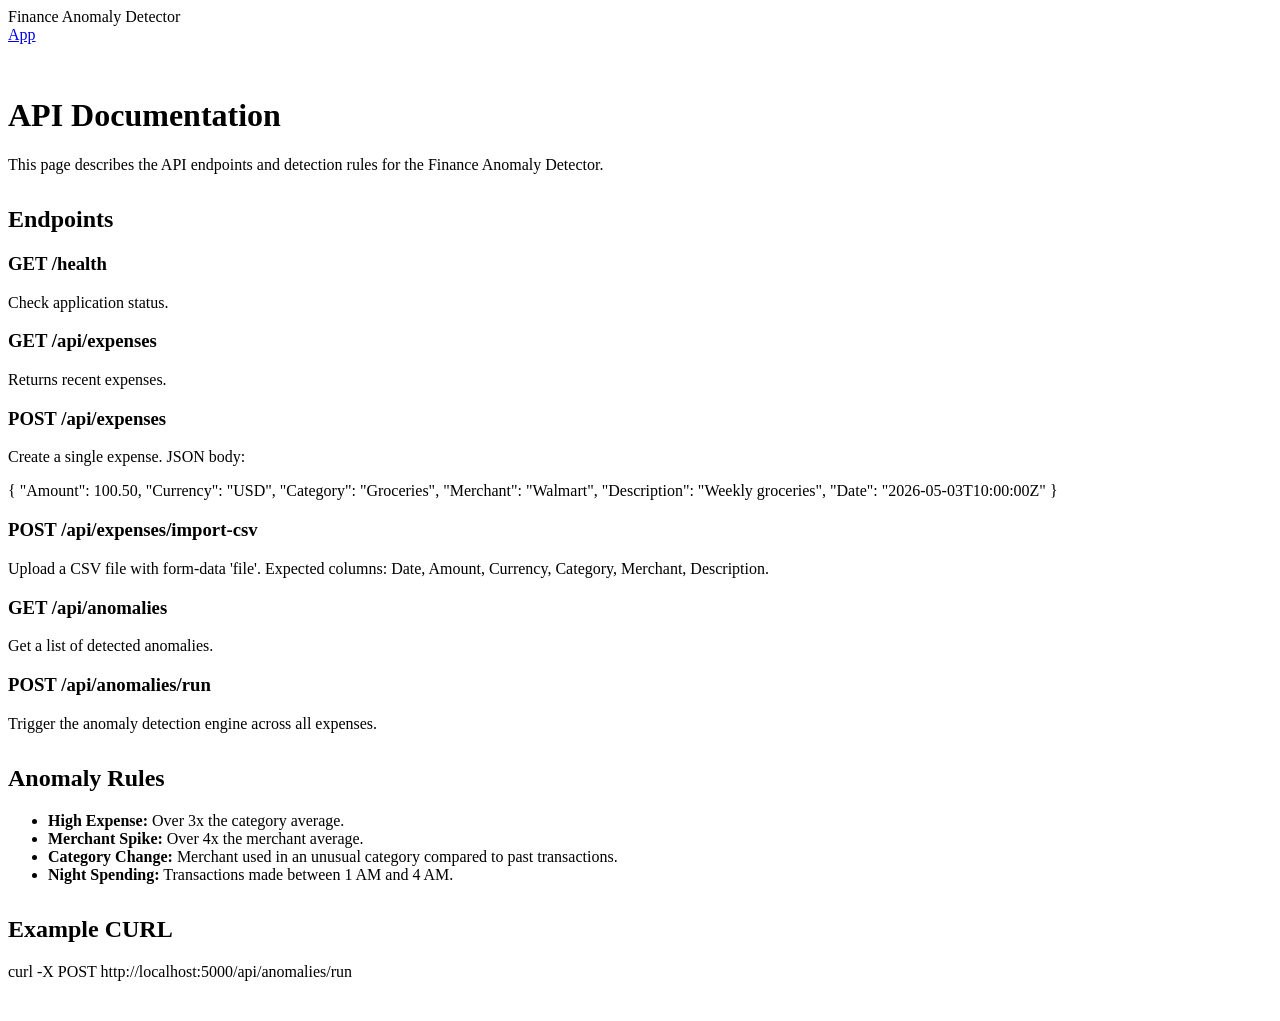
==== public/docs.html @ 0f43c4fb "Added the first logic for a basic MVP" ====
<!DOCTYPE html>
<html lang="en">
<head>
    <meta charset="UTF-8">
    <meta name="viewport" content="width=device-width, initial-scale=1.0">
    <title>API Docs - Finance Anomaly Detector</title>
    <link rel="stylesheet" href="/styles.css">
</head>
<body>
    <nav class="navbar">
        <div class="container nav-container">
            <div class="logo">Finance Anomaly Detector</div>
            <div class="links">
                <a href="/">App</a>
            </div>
        </div>
    </nav>
    <main class="container" style="padding: 2rem 0;">
        <h1>API Documentation</h1>
        <p>This page describes the API endpoints and detection rules for the Finance Anomaly Detector.</p>

        <h2 style="margin-top: 2rem;">Endpoints</h2>
        
        <h3>GET /health</h3>
        <p>Check application status.</p>
        
        <h3>GET /api/expenses</h3>
        <p>Returns recent expenses.</p>
        
        <h3>POST /api/expenses</h3>
        <p>Create a single expense. JSON body:</p>
        <div class="docs-code">
{
    "Amount": 100.50,
    "Currency": "USD",
    "Category": "Groceries",
    "Merchant": "Walmart",
    "Description": "Weekly groceries",
    "Date": "2026-05-03T10:00:00Z"
}
        </div>

        <h3>POST /api/expenses/import-csv</h3>
        <p>Upload a CSV file with form-data 'file'. Expected columns: Date, Amount, Currency, Category, Merchant, Description.</p>

        <h3>GET /api/anomalies</h3>
        <p>Get a list of detected anomalies.</p>

        <h3>POST /api/anomalies/run</h3>
        <p>Trigger the anomaly detection engine across all expenses.</p>

        <h2 style="margin-top: 2rem;">Anomaly Rules</h2>
        <ul>
            <li><strong>High Expense:</strong> Over 3x the category average.</li>
            <li><strong>Merchant Spike:</strong> Over 4x the merchant average.</li>
            <li><strong>Category Change:</strong> Merchant used in an unusual category compared to past transactions.</li>
            <li><strong>Night Spending:</strong> Transactions made between 1 AM and 4 AM.</li>
        </ul>

        <h2 style="margin-top: 2rem;">Example CURL</h2>
        <div class="docs-code">
curl -X POST http://localhost:5000/api/anomalies/run
        </div>
    </main>
</body>
</html>
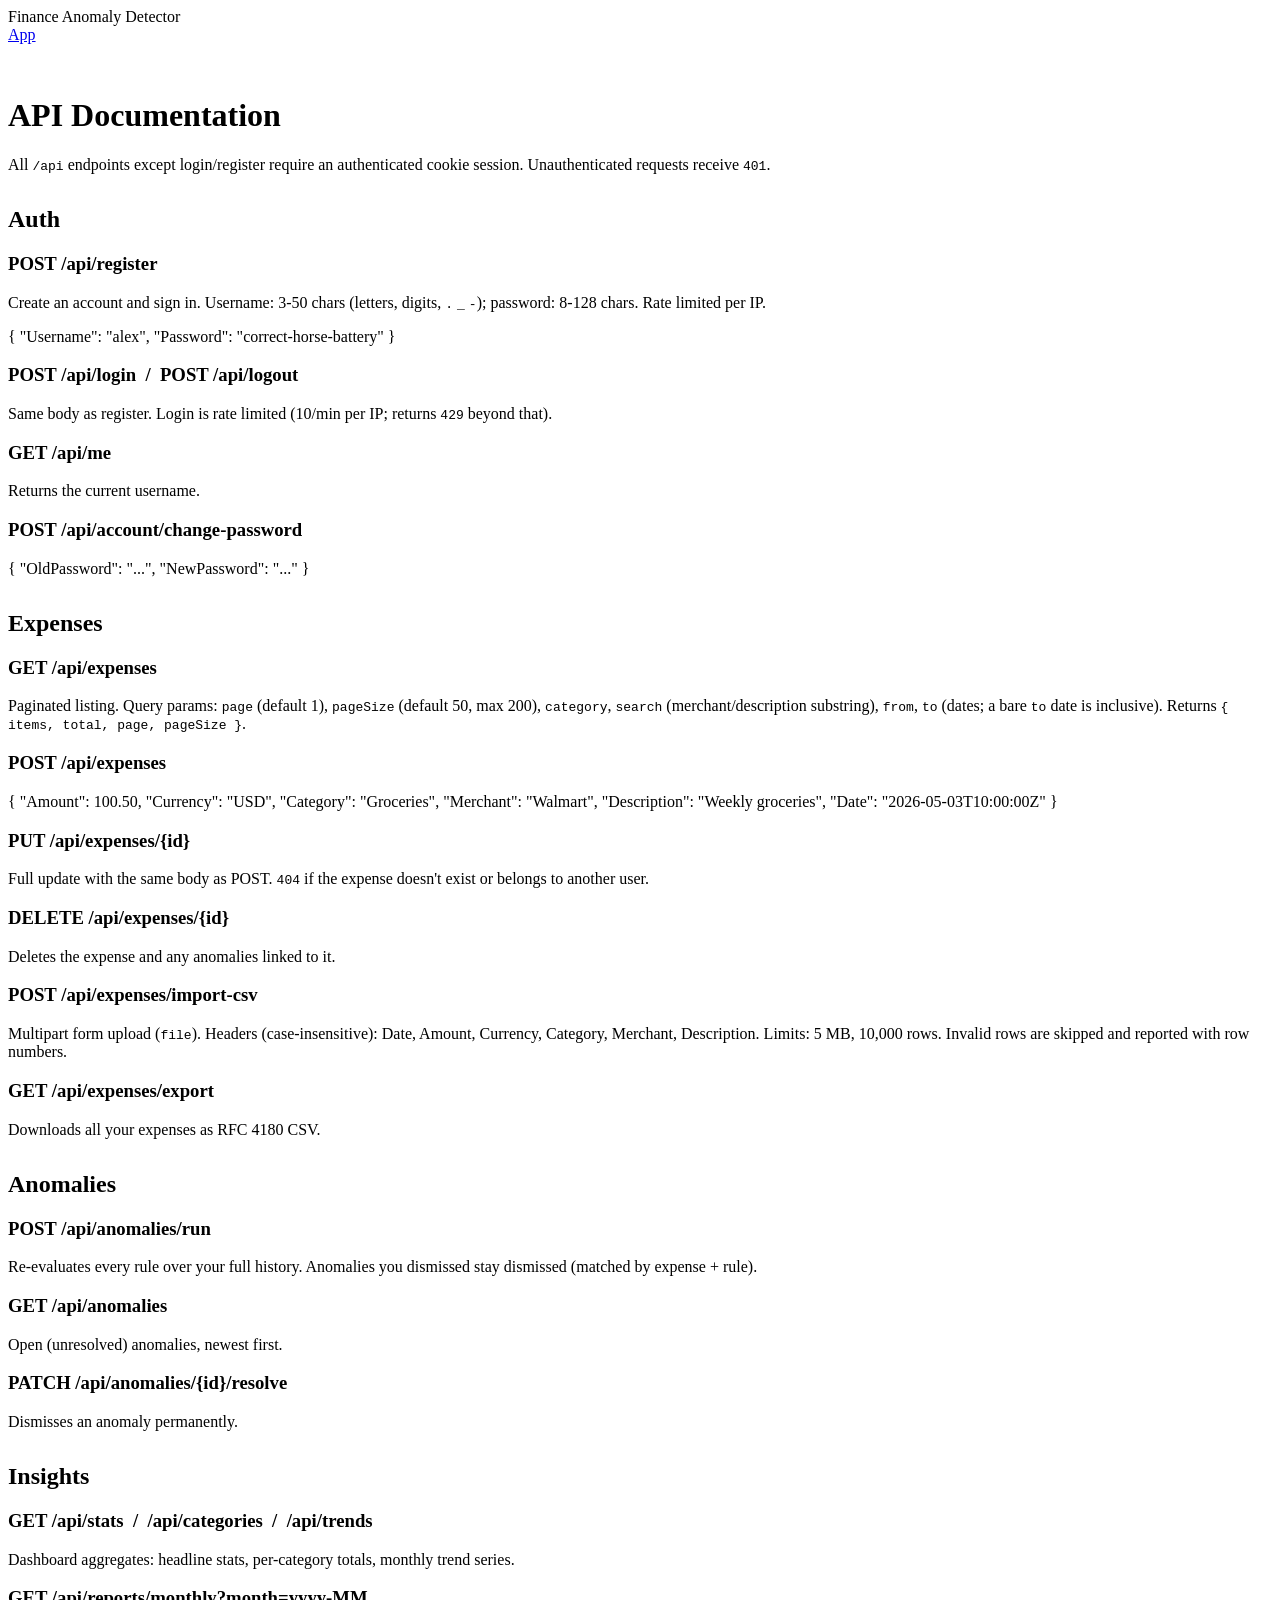
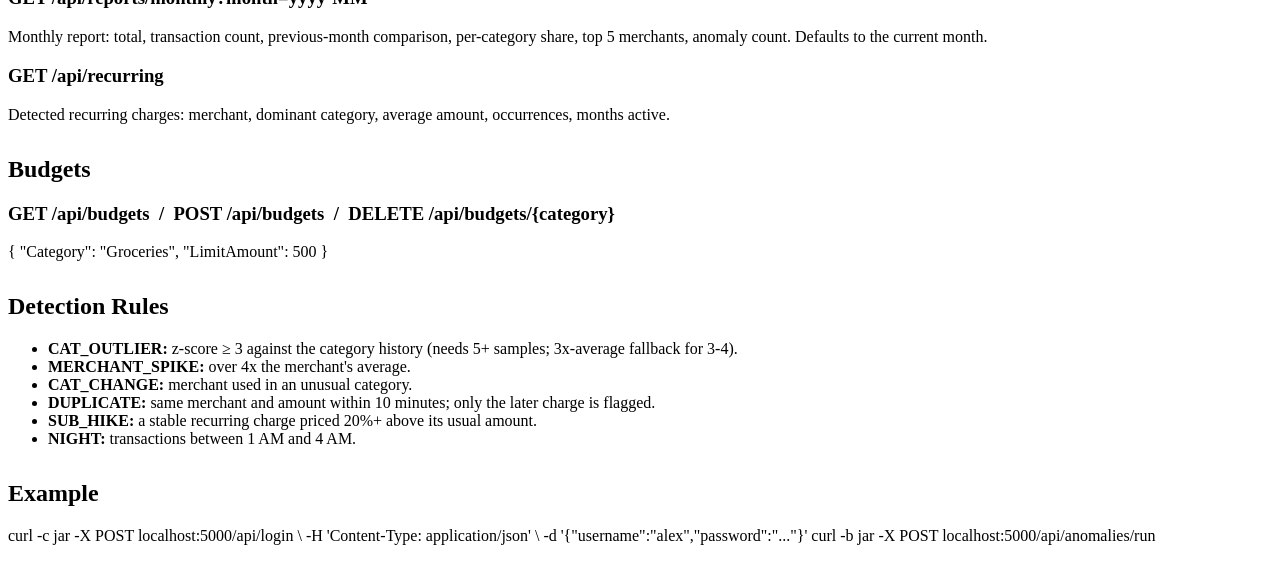
==== commit 8cb3a640: "chore: CI pipeline, Dockerfile, production docs - GitHub Actions: restore, Release build and full te" ====
--- a/public/docs.html
+++ b/public/docs.html
@@ -17,18 +17,33 @@
     </nav>
     <main class="container" style="padding: 2rem 0;">
         <h1>API Documentation</h1>
-        <p>This page describes the API endpoints and detection rules for the Finance Anomaly Detector.</p>
+        <p>All <code>/api</code> endpoints except login/register require an authenticated cookie session. Unauthenticated requests receive <code>401</code>.</p>
 
-        <h2 style="margin-top: 2rem;">Endpoints</h2>
-        
-        <h3>GET /health</h3>
-        <p>Check application status.</p>
-        
+        <h2 style="margin-top: 2rem;">Auth</h2>
+
+        <h3>POST /api/register</h3>
+        <p>Create an account and sign in. Username: 3-50 chars (letters, digits, <code>.</code> <code>_</code> <code>-</code>); password: 8-128 chars. Rate limited per IP.</p>
+        <div class="docs-code">
+{ "Username": "alex", "Password": "correct-horse-battery" }
+        </div>
+
+        <h3>POST /api/login &nbsp;/&nbsp; POST /api/logout</h3>
+        <p>Same body as register. Login is rate limited (10/min per IP; returns <code>429</code> beyond that).</p>
+
+        <h3>GET /api/me</h3>
+        <p>Returns the current username.</p>
+
+        <h3>POST /api/account/change-password</h3>
+        <div class="docs-code">
+{ "OldPassword": "...", "NewPassword": "..." }
+        </div>
+
+        <h2 style="margin-top: 2rem;">Expenses</h2>
+
         <h3>GET /api/expenses</h3>
-        <p>Returns recent expenses.</p>
-        
+        <p>Paginated listing. Query params: <code>page</code> (default 1), <code>pageSize</code> (default 50, max 200), <code>category</code>, <code>search</code> (merchant/description substring), <code>from</code>, <code>to</code> (dates; a bare <code>to</code> date is inclusive). Returns <code>{ items, total, page, pageSize }</code>.</p>
+
         <h3>POST /api/expenses</h3>
-        <p>Create a single expense. JSON body:</p>
         <div class="docs-code">
 {
     "Amount": 100.50,
@@ -40,26 +55,64 @@
 }
         </div>
 
+        <h3>PUT /api/expenses/{id}</h3>
+        <p>Full update with the same body as POST. <code>404</code> if the expense doesn't exist or belongs to another user.</p>
+
+        <h3>DELETE /api/expenses/{id}</h3>
+        <p>Deletes the expense and any anomalies linked to it.</p>
+
         <h3>POST /api/expenses/import-csv</h3>
-        <p>Upload a CSV file with form-data 'file'. Expected columns: Date, Amount, Currency, Category, Merchant, Description.</p>
+        <p>Multipart form upload (<code>file</code>). Headers (case-insensitive): Date, Amount, Currency, Category, Merchant, Description. Limits: 5 MB, 10,000 rows. Invalid rows are skipped and reported with row numbers.</p>
+
+        <h3>GET /api/expenses/export</h3>
+        <p>Downloads all your expenses as RFC 4180 CSV.</p>
+
+        <h2 style="margin-top: 2rem;">Anomalies</h2>
+
+        <h3>POST /api/anomalies/run</h3>
+        <p>Re-evaluates every rule over your full history. Anomalies you dismissed stay dismissed (matched by expense + rule).</p>
 
         <h3>GET /api/anomalies</h3>
-        <p>Get a list of detected anomalies.</p>
+        <p>Open (unresolved) anomalies, newest first.</p>
 
-        <h3>POST /api/anomalies/run</h3>
-        <p>Trigger the anomaly detection engine across all expenses.</p>
+        <h3>PATCH /api/anomalies/{id}/resolve</h3>
+        <p>Dismisses an anomaly permanently.</p>
 
-        <h2 style="margin-top: 2rem;">Anomaly Rules</h2>
+        <h2 style="margin-top: 2rem;">Insights</h2>
+
+        <h3>GET /api/stats &nbsp;/&nbsp; /api/categories &nbsp;/&nbsp; /api/trends</h3>
+        <p>Dashboard aggregates: headline stats, per-category totals, monthly trend series.</p>
+
+        <h3>GET /api/reports/monthly?month=yyyy-MM</h3>
+        <p>Monthly report: total, transaction count, previous-month comparison, per-category share, top 5 merchants, anomaly count. Defaults to the current month.</p>
+
+        <h3>GET /api/recurring</h3>
+        <p>Detected recurring charges: merchant, dominant category, average amount, occurrences, months active.</p>
+
+        <h2 style="margin-top: 2rem;">Budgets</h2>
+
+        <h3>GET /api/budgets &nbsp;/&nbsp; POST /api/budgets &nbsp;/&nbsp; DELETE /api/budgets/{category}</h3>
+        <div class="docs-code">
+{ "Category": "Groceries", "LimitAmount": 500 }
+        </div>
+
+        <h2 style="margin-top: 2rem;">Detection Rules</h2>
         <ul>
-            <li><strong>High Expense:</strong> Over 3x the category average.</li>
-            <li><strong>Merchant Spike:</strong> Over 4x the merchant average.</li>
-            <li><strong>Category Change:</strong> Merchant used in an unusual category compared to past transactions.</li>
-            <li><strong>Night Spending:</strong> Transactions made between 1 AM and 4 AM.</li>
+            <li><strong>CAT_OUTLIER:</strong> z-score ≥ 3 against the category history (needs 5+ samples; 3x-average fallback for 3-4).</li>
+            <li><strong>MERCHANT_SPIKE:</strong> over 4x the merchant's average.</li>
+            <li><strong>CAT_CHANGE:</strong> merchant used in an unusual category.</li>
+            <li><strong>DUPLICATE:</strong> same merchant and amount within 10 minutes; only the later charge is flagged.</li>
+            <li><strong>SUB_HIKE:</strong> a stable recurring charge priced 20%+ above its usual amount.</li>
+            <li><strong>NIGHT:</strong> transactions between 1 AM and 4 AM.</li>
         </ul>
 
-        <h2 style="margin-top: 2rem;">Example CURL</h2>
+        <h2 style="margin-top: 2rem;">Example</h2>
         <div class="docs-code">
-curl -X POST http://localhost:5000/api/anomalies/run
+curl -c jar -X POST localhost:5000/api/login \
+  -H 'Content-Type: application/json' \
+  -d '{"username":"alex","password":"..."}'
+
+curl -b jar -X POST localhost:5000/api/anomalies/run
         </div>
     </main>
 </body>
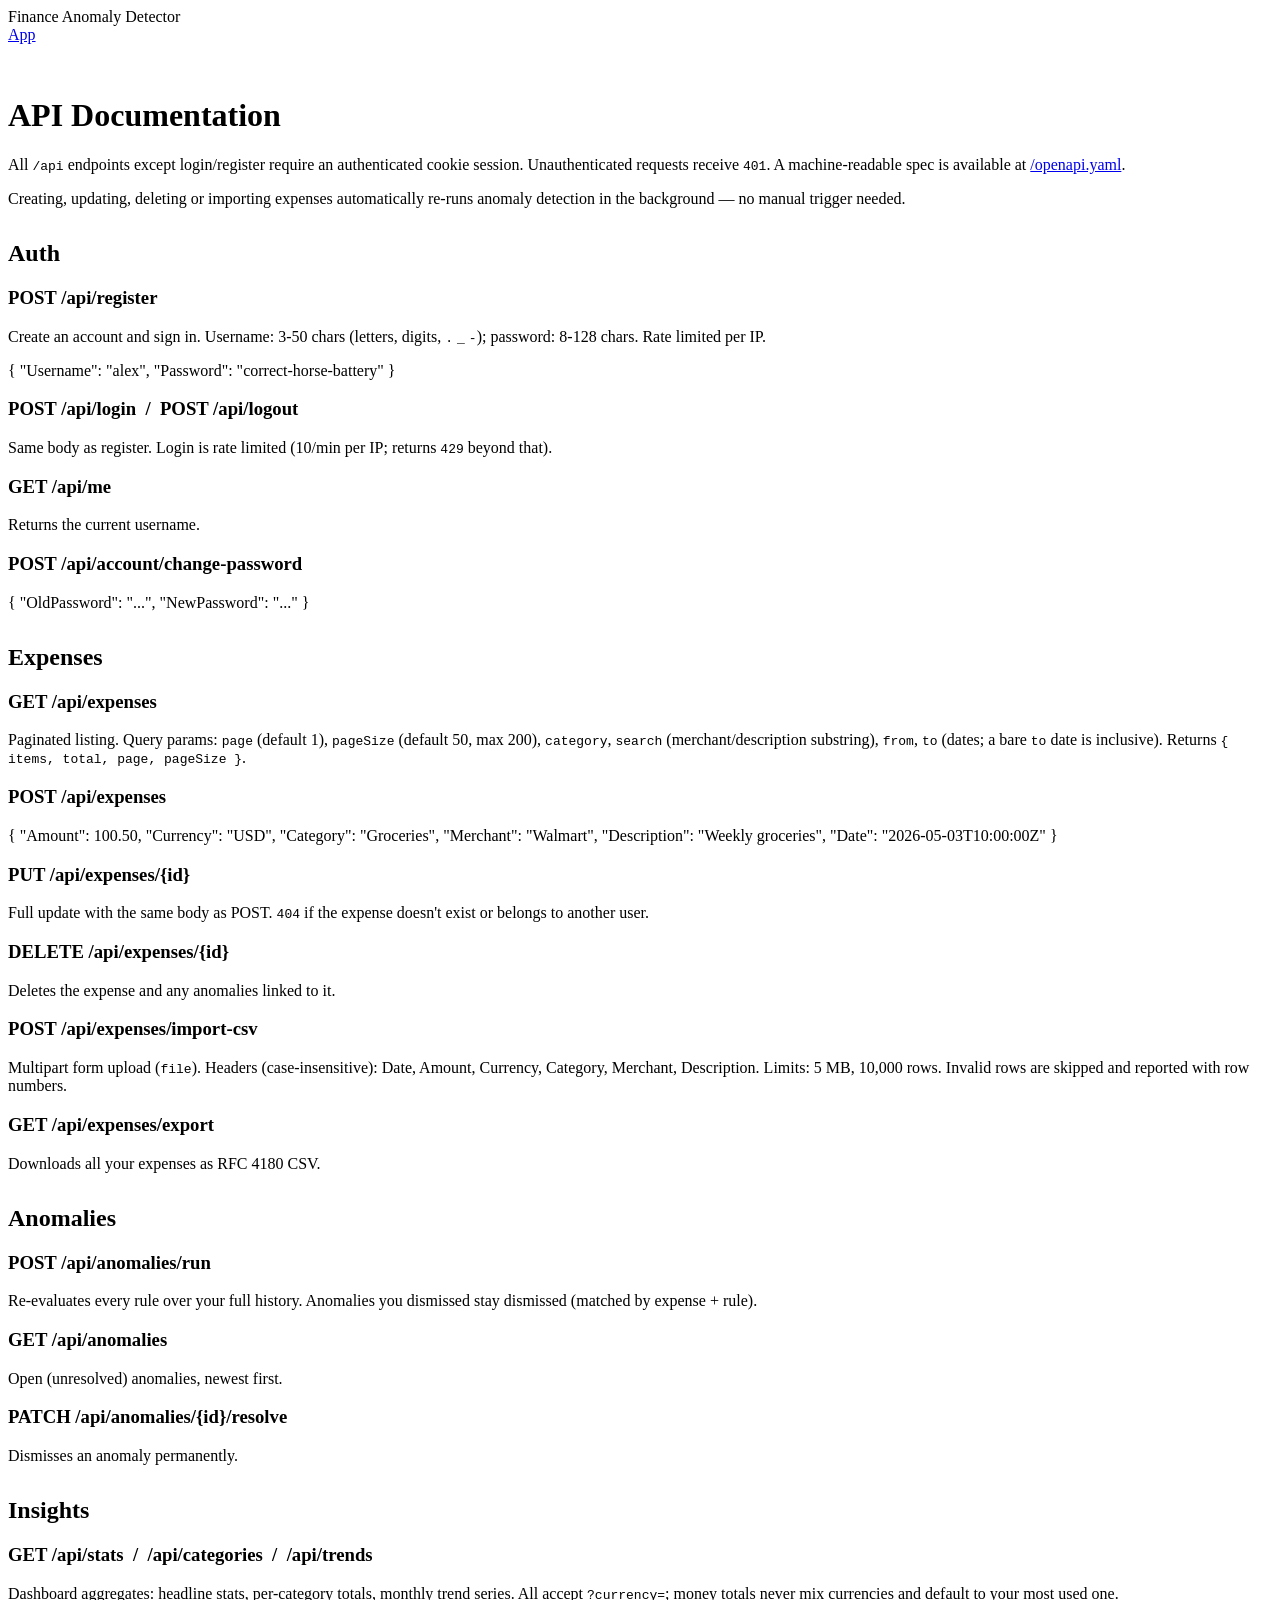
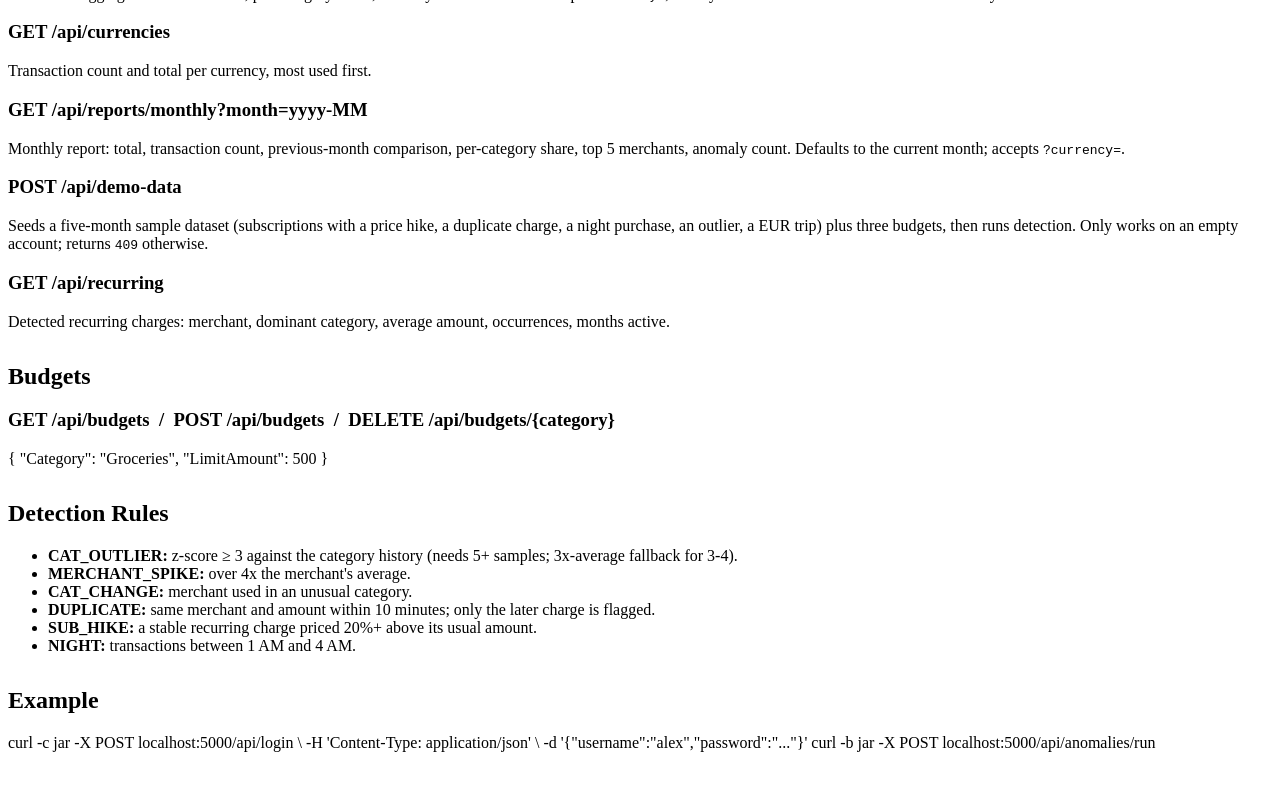
==== commit c89db0c3: "chore: OpenAPI spec, automated DB backups, docs refresh - public/openapi.yaml documents the full API" ====
--- a/public/docs.html
+++ b/public/docs.html
@@ -4,6 +4,7 @@
     <meta charset="UTF-8">
     <meta name="viewport" content="width=device-width, initial-scale=1.0">
     <title>API Docs - Finance Anomaly Detector</title>
+    <link rel="icon" type="image/svg+xml" href="/favicon.svg">
     <link rel="stylesheet" href="/styles.css">
 </head>
 <body>
@@ -17,7 +18,9 @@
     </nav>
     <main class="container" style="padding: 2rem 0;">
         <h1>API Documentation</h1>
-        <p>All <code>/api</code> endpoints except login/register require an authenticated cookie session. Unauthenticated requests receive <code>401</code>.</p>
+        <p>All <code>/api</code> endpoints except login/register require an authenticated cookie session. Unauthenticated requests receive <code>401</code>.
+           A machine-readable spec is available at <a href="/openapi.yaml">/openapi.yaml</a>.</p>
+        <p style="color: var(--text-secondary);">Creating, updating, deleting or importing expenses automatically re-runs anomaly detection in the background — no manual trigger needed.</p>
 
         <h2 style="margin-top: 2rem;">Auth</h2>
 
@@ -81,10 +84,16 @@
         <h2 style="margin-top: 2rem;">Insights</h2>
 
         <h3>GET /api/stats &nbsp;/&nbsp; /api/categories &nbsp;/&nbsp; /api/trends</h3>
-        <p>Dashboard aggregates: headline stats, per-category totals, monthly trend series.</p>
+        <p>Dashboard aggregates: headline stats, per-category totals, monthly trend series. All accept <code>?currency=</code>; money totals never mix currencies and default to your most used one.</p>
+
+        <h3>GET /api/currencies</h3>
+        <p>Transaction count and total per currency, most used first.</p>
 
         <h3>GET /api/reports/monthly?month=yyyy-MM</h3>
-        <p>Monthly report: total, transaction count, previous-month comparison, per-category share, top 5 merchants, anomaly count. Defaults to the current month.</p>
+        <p>Monthly report: total, transaction count, previous-month comparison, per-category share, top 5 merchants, anomaly count. Defaults to the current month; accepts <code>?currency=</code>.</p>
+
+        <h3>POST /api/demo-data</h3>
+        <p>Seeds a five-month sample dataset (subscriptions with a price hike, a duplicate charge, a night purchase, an outlier, a EUR trip) plus three budgets, then runs detection. Only works on an empty account; returns <code>409</code> otherwise.</p>
 
         <h3>GET /api/recurring</h3>
         <p>Detected recurring charges: merchant, dominant category, average amount, occurrences, months active.</p>
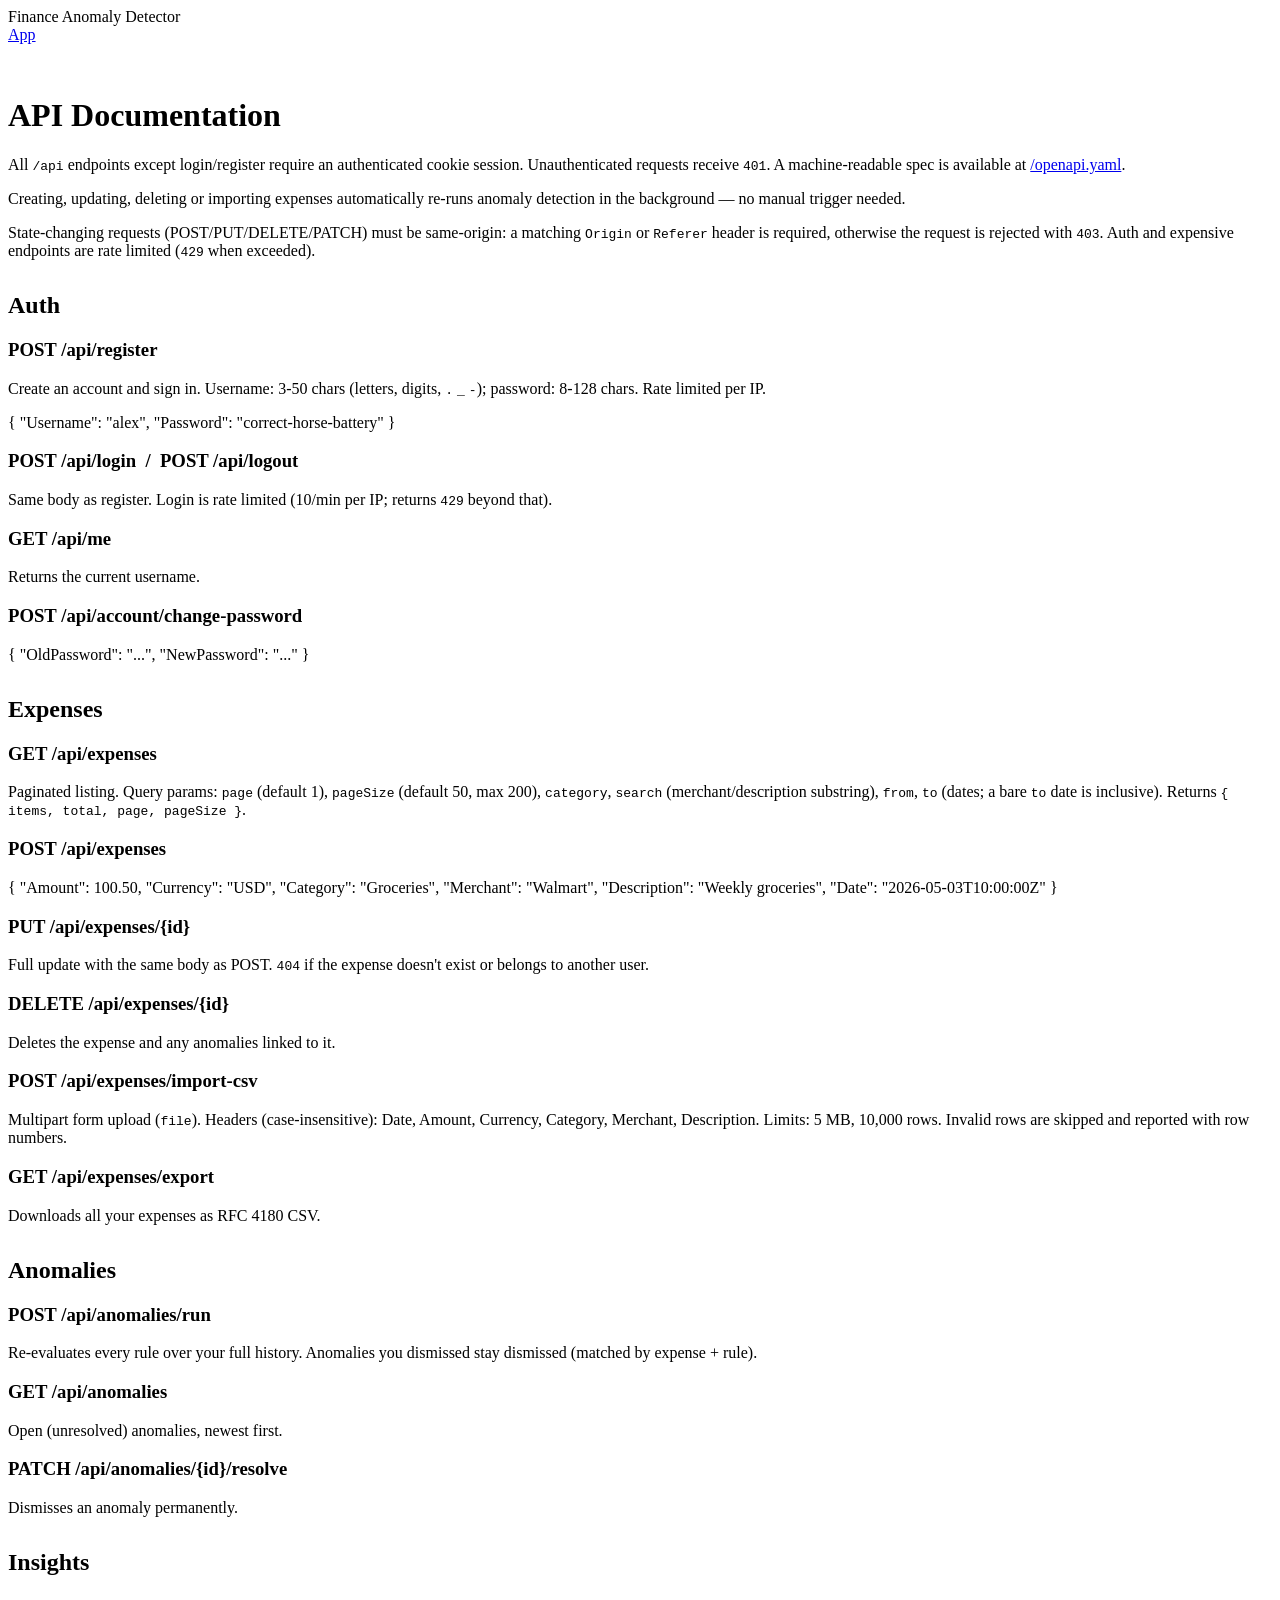
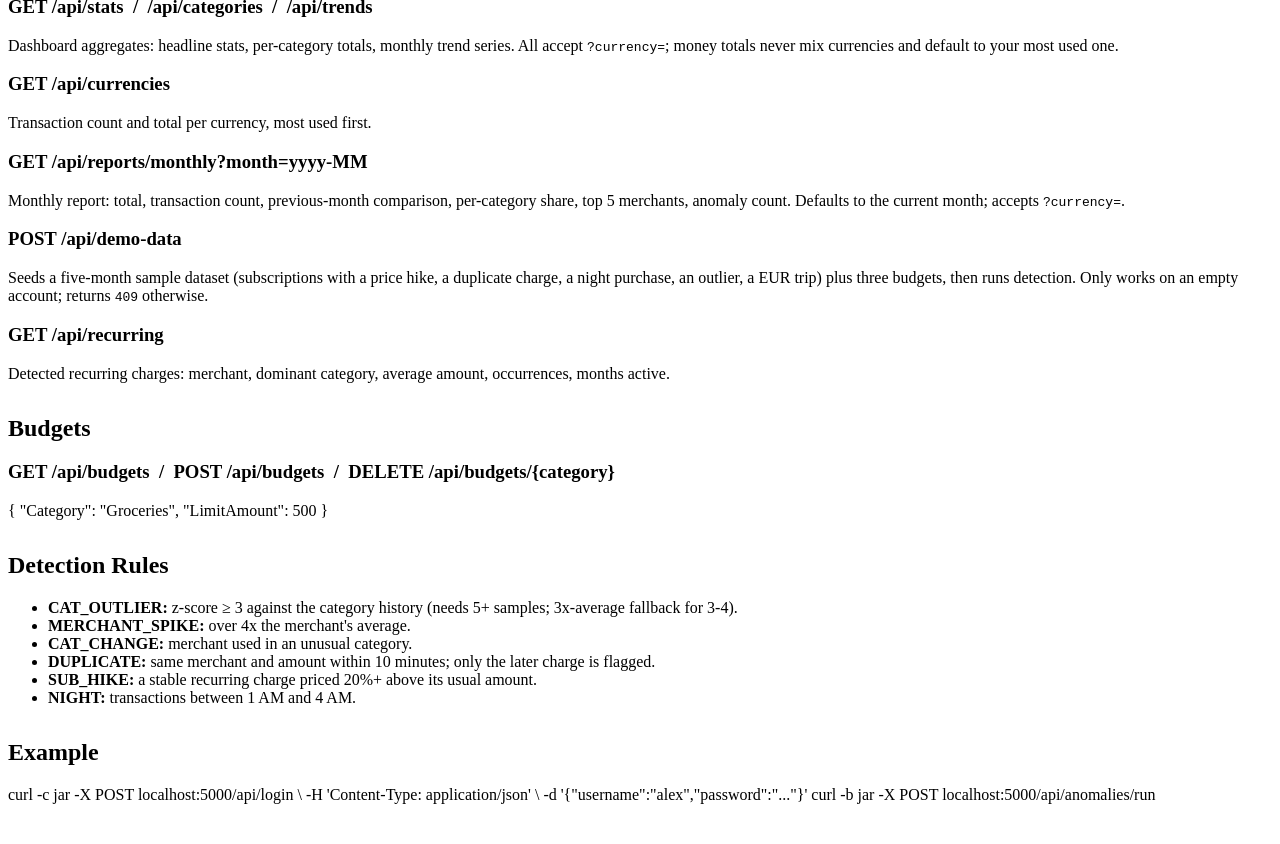
==== commit 0172b8ad: "security: CSRF guard, dep bumps, auth & DoS hardening, file perms Full remediation of the security a" ====
--- a/public/docs.html
+++ b/public/docs.html
@@ -21,6 +21,7 @@
         <p>All <code>/api</code> endpoints except login/register require an authenticated cookie session. Unauthenticated requests receive <code>401</code>.
            A machine-readable spec is available at <a href="/openapi.yaml">/openapi.yaml</a>.</p>
         <p style="color: var(--text-secondary);">Creating, updating, deleting or importing expenses automatically re-runs anomaly detection in the background — no manual trigger needed.</p>
+        <p style="color: var(--text-secondary);">State-changing requests (POST/PUT/DELETE/PATCH) must be same-origin: a matching <code>Origin</code> or <code>Referer</code> header is required, otherwise the request is rejected with <code>403</code>. Auth and expensive endpoints are rate limited (<code>429</code> when exceeded).</p>
 
         <h2 style="margin-top: 2rem;">Auth</h2>
 
